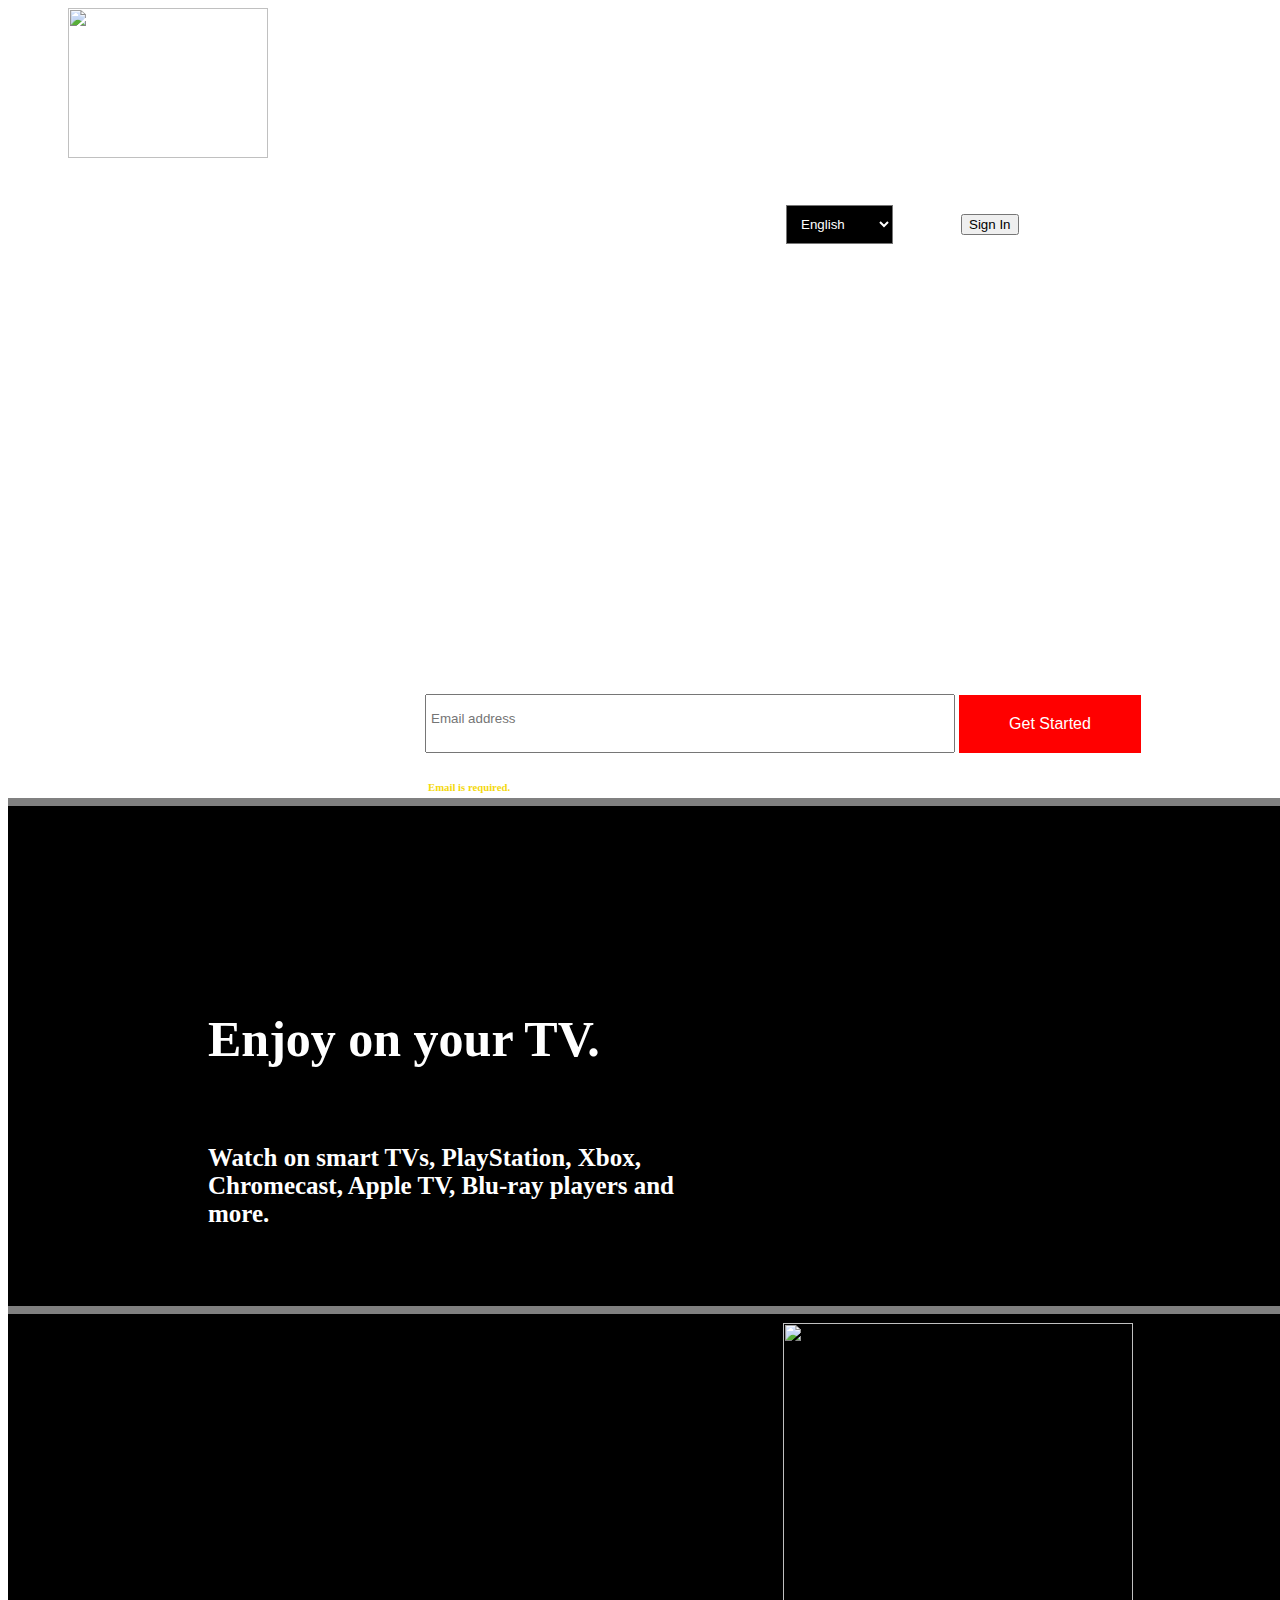
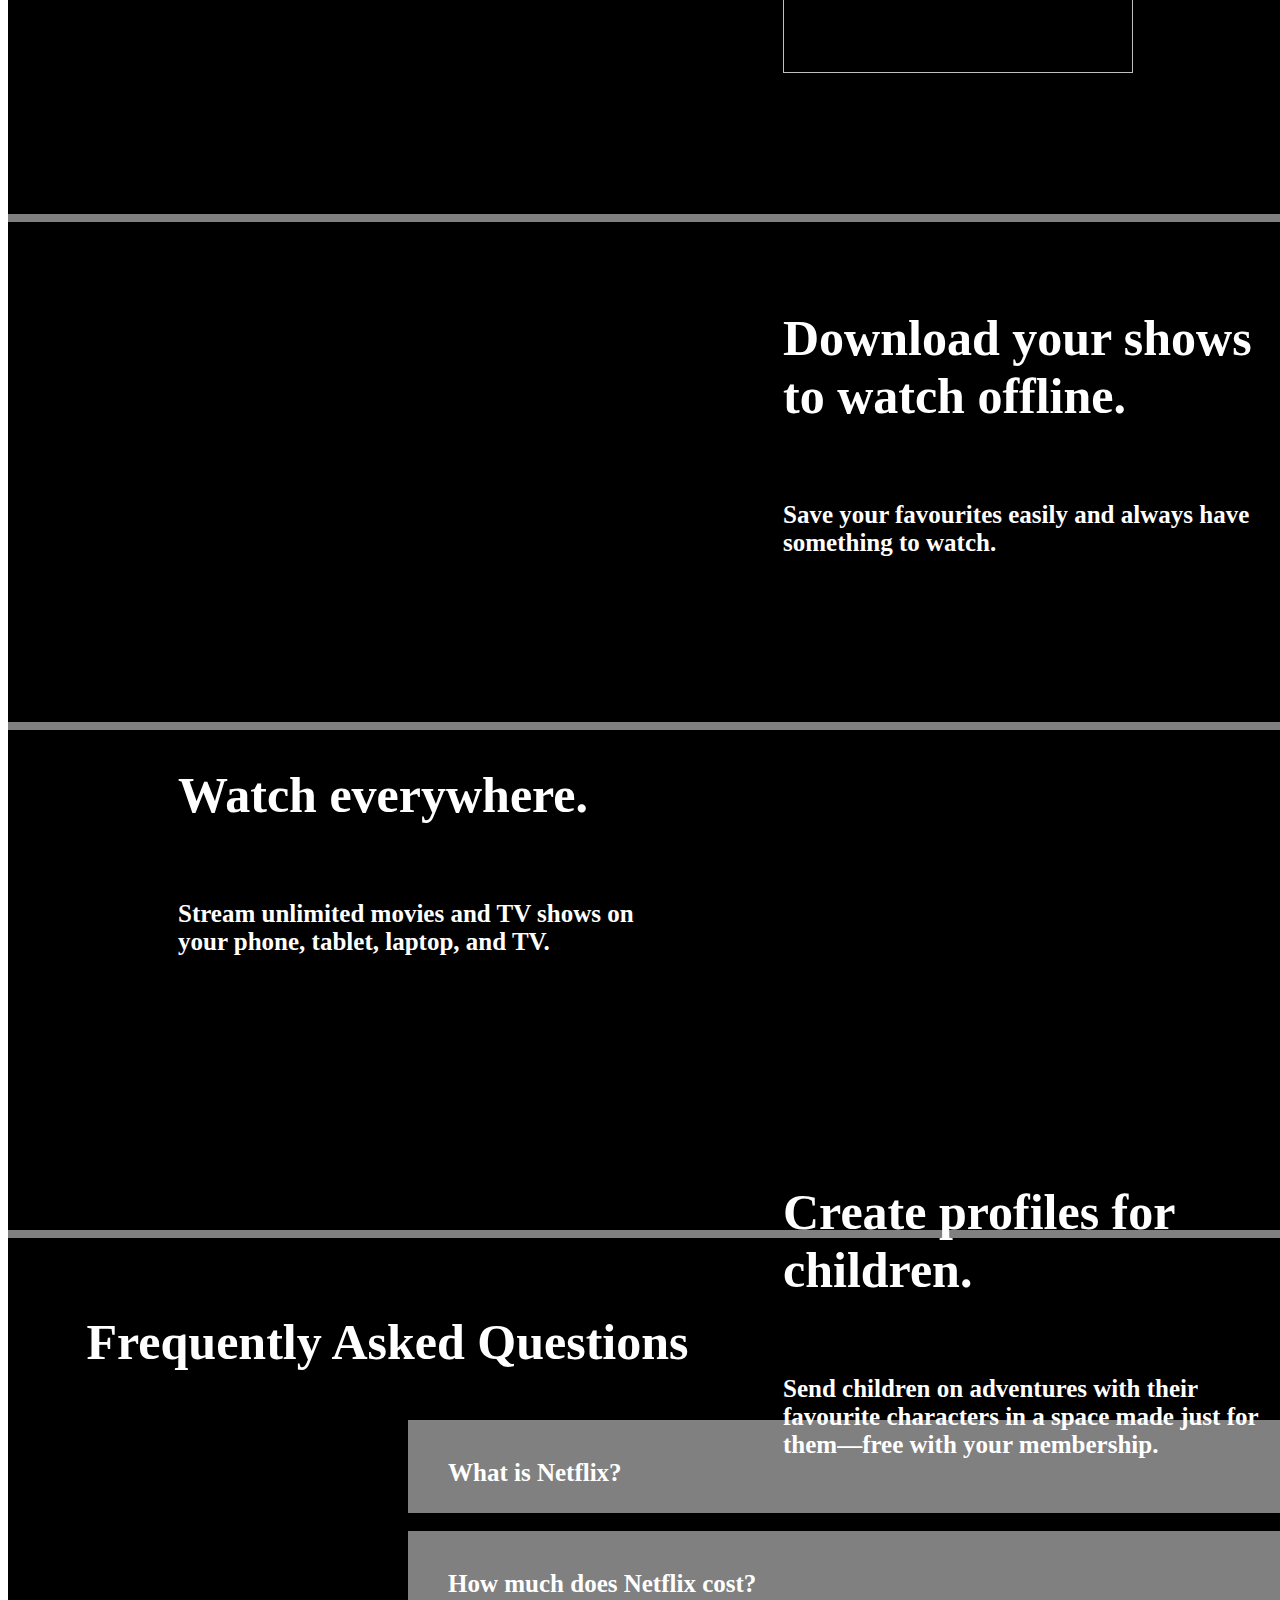
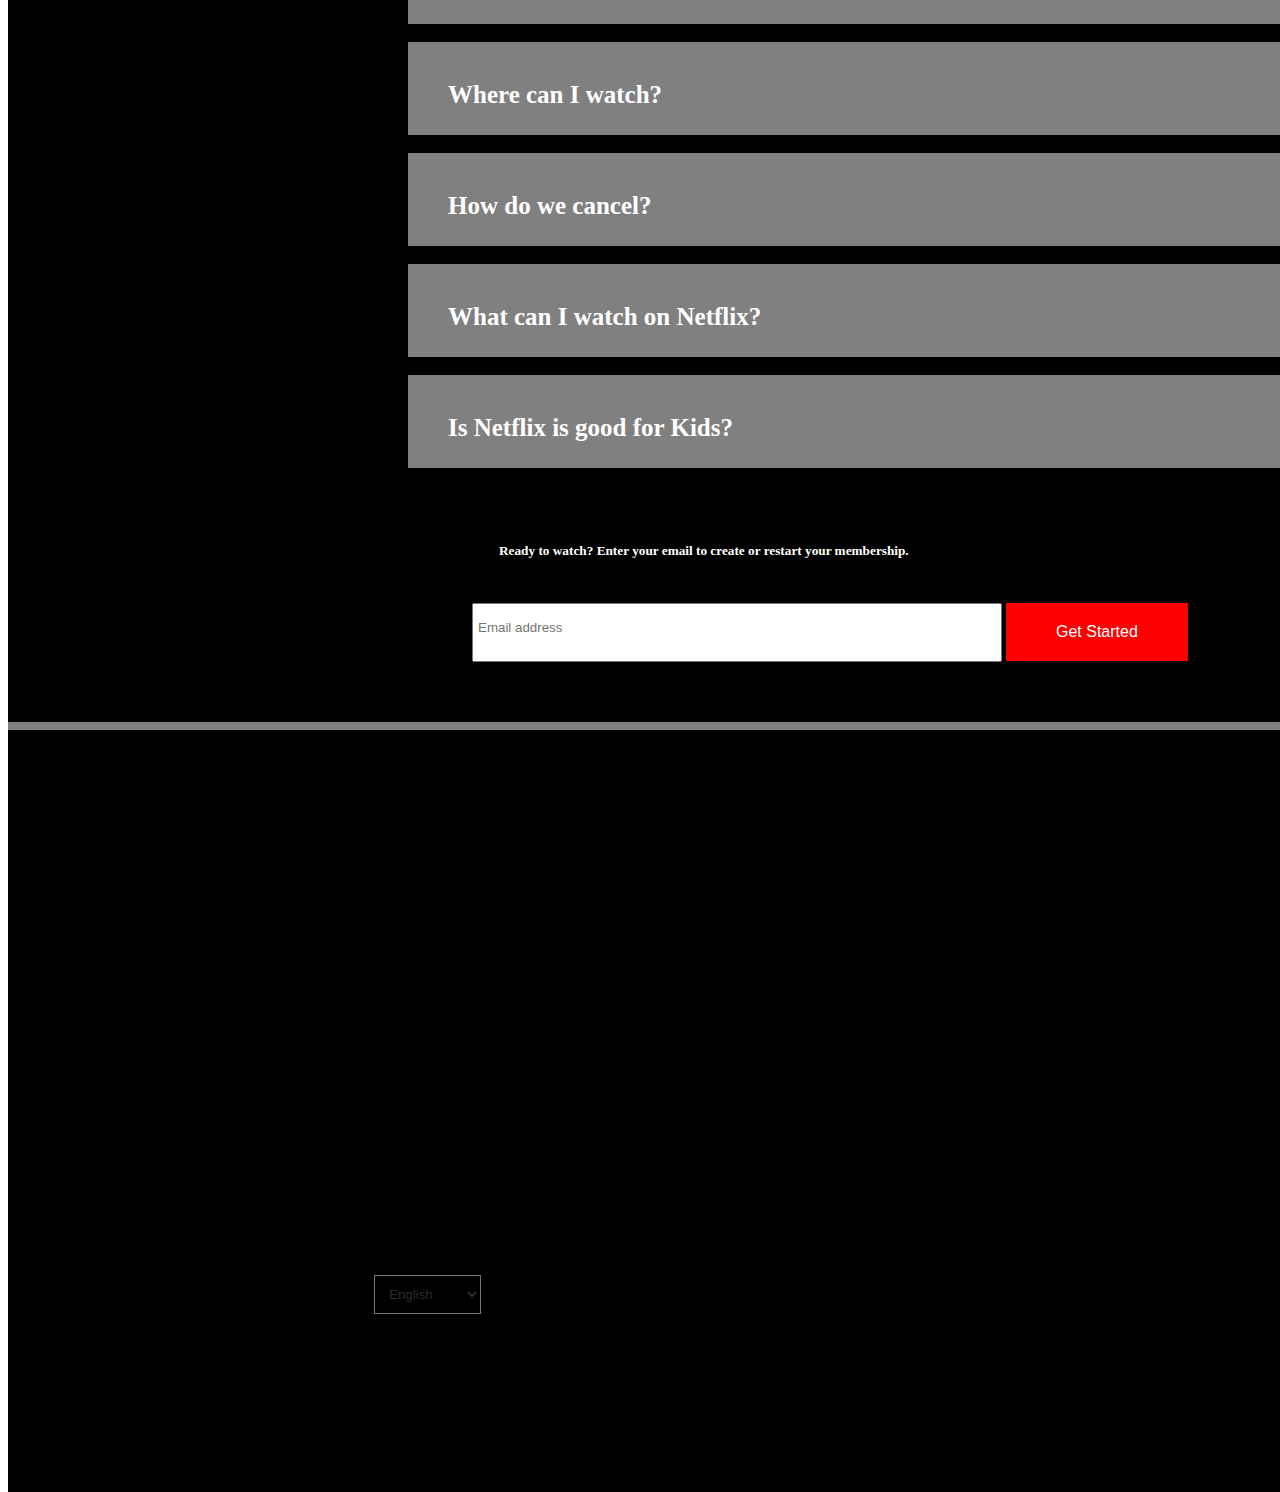
==== index.html @ 28c735e6 "html file name changed" ====
<!DOCTYPE html>
<html lang="en">
<head>
    <meta charset="UTF-8">
    <meta http-equiv="X-UA-Compatible" content="IE=edge">
    <meta name="viewport" content="width=device-width, initial-scale=1.0">
    <title>netflix</title>
    <link href="https://cdn.jsdelivr.net/npm/bootstrap@5.0.2/dist/css/bootstrap.min.css" rel="stylesheet" integrity="sha384-EVSTQN3/azprG1Anm3QDgpJLIm9Nao0Yz1ztcQTwFspd3yD65VohhpuuCOmLASjC" crossorigin="anonymous">
    <link rel="stylesheet" href="style.css">
</head>
<body>
    
   <div id="main_div">
     <div id="header">
        <div id="header_left">
            <img src="../images/net logo.png" alt="" height="150px" width="200px">
        </div>
        <div id="header_right">
            <table >
                <tr>
                    <td style="padding-right:65px ;">
                        <div >
                            <select name="English" id="dropdown">
                                <option value="English">English</option>
                                <option value="Hindi">Hindi</option>
                                <option value="Hindi">Malayalam</option>
                            </select>
                          </div>
                    </td>
                    <td>
                        <button type="button" class="btn btn-danger">Sign In</button>  
                    </td>
                </tr>
            </table>
        </div>

      </div>

      <div id="main_content">
             <center><h1 id="a">Unlimited movies, TV <br> shows and more.</h1></center> <br>
             <center><h2 id="b">Watch anywhere. Cancel anytime.</h2></center> <br>
             <center><h3 id="c">Ready to watch? Enter your email to create or restart your membership.</h3></center> <br>
            <center>
                 <table>
                <tr>
                    <td>
                        <input type="text" id="aa" placeholder="Email address">
                    </td>
                    <td>
                        <button class="button" type="button" class="btn btn-danger">Get Started</button>
                    </td>
            </tr>
            </table></center>
            <div class="h6">
                   <h6 class="h6">Email is required.</h6>
            </div>
     </div>


      <div class="gray"></div>



     <div id="tv">
        <div id="tv_left">
                        <h1>Enjoy on your TV.</h1> <br>
                <h3>Watch on smart TVs, PlayStation, Xbox, <br> Chromecast, Apple TV, Blu-ray players and <br> more.</h3>
            
        </div>
        <div id="tv_right">
            <img src="../images/tv.png" alt="" height="350px" width="350px">
        </div>
     </div>



     <div class="gray"></div>



     <div id="mobile">
        <div id="mobile_left">
                  <img src="../images/mobile.jpg" alt="">
        </div>
        <div id="mobile_right">
               <h1>Download your shows <br> to watch offline.</h1> <br>
               <h3>Save your favourites easily and always have <br> something to watch.</h3>
        </div>
     </div>

     <div class="gray"></div>


     <div id="apple_tv">
        <div id="apple_tv_left">
                 <h1>Watch everywhere.</h1> <br>
                 <h3>Stream unlimited movies and TV shows on <br> your phone, tablet, laptop, and TV.</h3>
        </div>
        <div id="apple_tv_right">
                    <img src="../images/apple tv.png" alt="">
        </div>
     </div>

     <div class="gray"></div>


     <div id="child">
        <div id="child_left">
            <img src="../images/children.png" alt="">
        </div>
        <div id="child_right">
                   <h1>Create profiles for <br> children.</h1> <br>
                   <h3>Send children on adventures with their <br> favourite characters in a space made just for <br> them—free with your membership.</h3>
        </div>
     </div>

     <div class="gray"></div>


     <div id="frequently"><h1>Frequently Asked Questions</h1></div>

     <div id="question_div">
        <div class="question_class"> <h2>What is Netflix?</h2></div> <br>
        <div class="question_class"><h2>How much does Netflix cost?</h2></div> <br>
        <div class="question_class"><h2>Where can I watch?</h2></div> <br>
        <div class="question_class"><h2>How do we cancel?</h2></div> <br>
        <div class="question_class"><h2>What can I watch on Netflix?</h2> </div> <br>
        <div class="question_class"><h2>Is Netflix is good for Kids?</h2></div> <br>
     </div>

     <div id="last">
        <h5>Ready to watch? Enter your email to create or restart your membership.</h5> <br>
        <table>
            <tr>
                <td>
                    <input type="text" id="aa" placeholder="Email address">
                </td>
                <td>
                    <button class="button" type="button" class="btn btn-danger">Get Started</button>
                </td>
        </tr>
        </table>
    
     </div>

     <div class="gray"></div>

     <div id="call"><h5>Questions? Call 000-800-040-1843</h5></div>
      <div id="foot">
        <table id="footer" cellpadding="15px" cellspacing="15px">
            <tr>
                <td>FAQ</td>
                <td>Help Centre</td>
                <td>Account</td>
                <td>Media Centre</td>
            </tr>
            <tr>
                <td>Investor Relations</td>
                <td>Jobs</td>
                <td>Ways to Watch</td>
                <td>Terms of Use</td>
            </tr>
            <tr>
                <td>Privacy</td>
                <td>Cookie Preferences</td>
                <td>Corporate Information</td>
                <td>Contact Us</td>
            </tr>
            <tr>
                <td>Speed Test</td>
                <td>Legal Notices</td>
                <td>Only on Netflix</td>
            </tr>
            <tr>
                <td>
                    <select name="English" id="drop">
                        <option value="English">English</option>
                        <option value="Hindi">Hindi</option>
                        <option value="Hindi">Malayalam</option>
                    </select>

                </td>
            </tr>
            <tr>
                <td>
                    Netflix India
                </td>
            </tr>
        </table>
     </div>

       
    </div> 
    






   
   




    <script src="https://cdn.jsdelivr.net/npm/bootstrap@5.0.2/dist/js/bootstrap.bundle.min.js" integrity="sha384-MrcW6ZMFYlzcLA8Nl+NtUVF0sA7MsXsP1UyJoMp4YLEuNSfAP+JcXn/tWtIaxVXM" crossorigin="anonymous"></script>
    <script src="https://cdn.jsdelivr.net/npm/@popperjs/core@2.9.2/dist/umd/popper.min.js" integrity="sha384-IQsoLXl5PILFhosVNubq5LC7Qb9DXgDA9i+tQ8Zj3iwWAwPtgFTxbJ8NT4GN1R8p" crossorigin="anonymous"></script>
<script src="https://cdn.jsdelivr.net/npm/bootstrap@5.0.2/dist/js/bootstrap.min.js" integrity="sha384-cVKIPhGWiC2Al4u+LWgxfKTRIcfu0JTxR+EQDz/bgldoEyl4H0zUF0QKbrJ0EcQF" crossorigin="anonymous"></script>

</body>
</html>
---- style.css ----
#main_div{
    height: 2500px;
    width: 1550px;
    /* border: 2px black solid; */
    background-image: url(../images/Backgroud\ pic\ of\ netflix.jpg);  
}
#header{
     width: 100%;
     height: 10%;
     /* border: solid black 2px; */
     
     
} 
#header_left{
width: 50%;
float: left;
/* border: 2px black solid; */
padding-left: 60px;

}
#header_right{
    width: 50%;
    float: right;
    /* border: 2px black solid; */
    padding-left: 420px;
    padding-top: 40px;

}
#dropdown{
    padding: 10px;
    color: white;
    background-color: black;
}
#main_content{
    height: 500px;
    width: 1550px;
    /* border: 2px black solid; */
}
#a{
    color: white;
    font-size: 60px;

}
#b{
    color: white;
    font-size: 35px;
    
}
#c{
    color: white;
    font-size: 20px;
    
}
.button {
    background-color:red;
    border: none;
    color: white;
    padding: 20px 50px;
    text-align: center;
    text-decoration: none; 
    display: inline-block;
    font-size: 16px;
  }
  #aa{
    padding:15px 345px 25px 4px;
   
  }
  .h6{
    color: rgb(244, 217, 15);
    padding-left: 210px;
    font-weight: bold;
  }
  .gray{
    width: 1550px;
    height: 8px;
    background-color: gray;
    /* border: 1px black solid; */
  }
  #tv{
    height: 500px;
    width: 1550px;
    background-color: black;
    
  }
  #tv_left{
    width: 50%;
    float: left;
    color: white;
    padding-left: 200px;
    padding-top: 170px;
    
  }
  #tv_right{
    width: 50%;
    float: right;
    padding-top: 70px;
    padding-left: 150px;
    
  }
  #mobile{
  width: 1550px;
  height: 500px;
  background-color: black;
  }

  #mobile_left{
   width: 50%;
   float: left;
  }

  #mobile_right{
   width: 50%;
   float: right;
   color: white;
   padding-left: 20px;
   padding-top: 180px;
  }

   #apple_tv{
    width: 1550px;
    height: 500px;
    background-color: black;
    }
  
    #apple_tv_left{
     width: 50%;
     float: left;
     color: white;
     padding-left: 170px;
     padding-top: 150px;
    }
  
    #apple_tv_right{
     width: 50%;
     float: right;
     
    }

    #child{
        width: 1550px;
        height: 500px;
        background-color: black;
        }
      
        #child_left{
         width: 50%;
         float: left;
        
        }
      
        #child_right{
         width: 50%;
         float: right;
         color: white;
         padding-left: 17px;
         padding-top: 150px;
        }
        h1{
            font-size: 50px;
        }
        h3{
            font-size: 25px;
        }
        #frequently{
            width: 1550px;
            height: 100px;
            border: solid black 1px;
            text-align: center;
            padding-top: 40px;
            color: white;
            background-color: black;
        }
        #question_div{
            width: 1550px;
            height: 700px;
            text-align: center;
            background-color: black;
            padding-top: 40px;
            padding-left: 400px;
        }
        .question_class{
            width: 850px;
            height: 75px;
            color: white;
            text-align: left;
            background-color: gray;
            padding-left: 40px;
            padding-top: 18px;


        }
        h2{
            font-size: 25px;
        }

        #last{
            width: 1550px;
            height: 200px;
            border: 1px solid black;
            color: white;
            background-color: black;
            padding-left: 460px;
        }
        h5{
            padding-left: 30px;
        }

        #call{

         width: 1550px;
         height: 160px;
         border: 1px black solid;
         padding-left: 300px;
         padding-top: 100px;
         background-color: black;

        }

        #footer{
           border: 1px solid black;
           margin-left: 335px;
         }
         #foot{
            width: 1550px;
            height: 500px;
            background-color: black;
         }

         #drop{
            padding: 10px;
            color: rgb(46, 45, 45);
            background-color: black;
        }
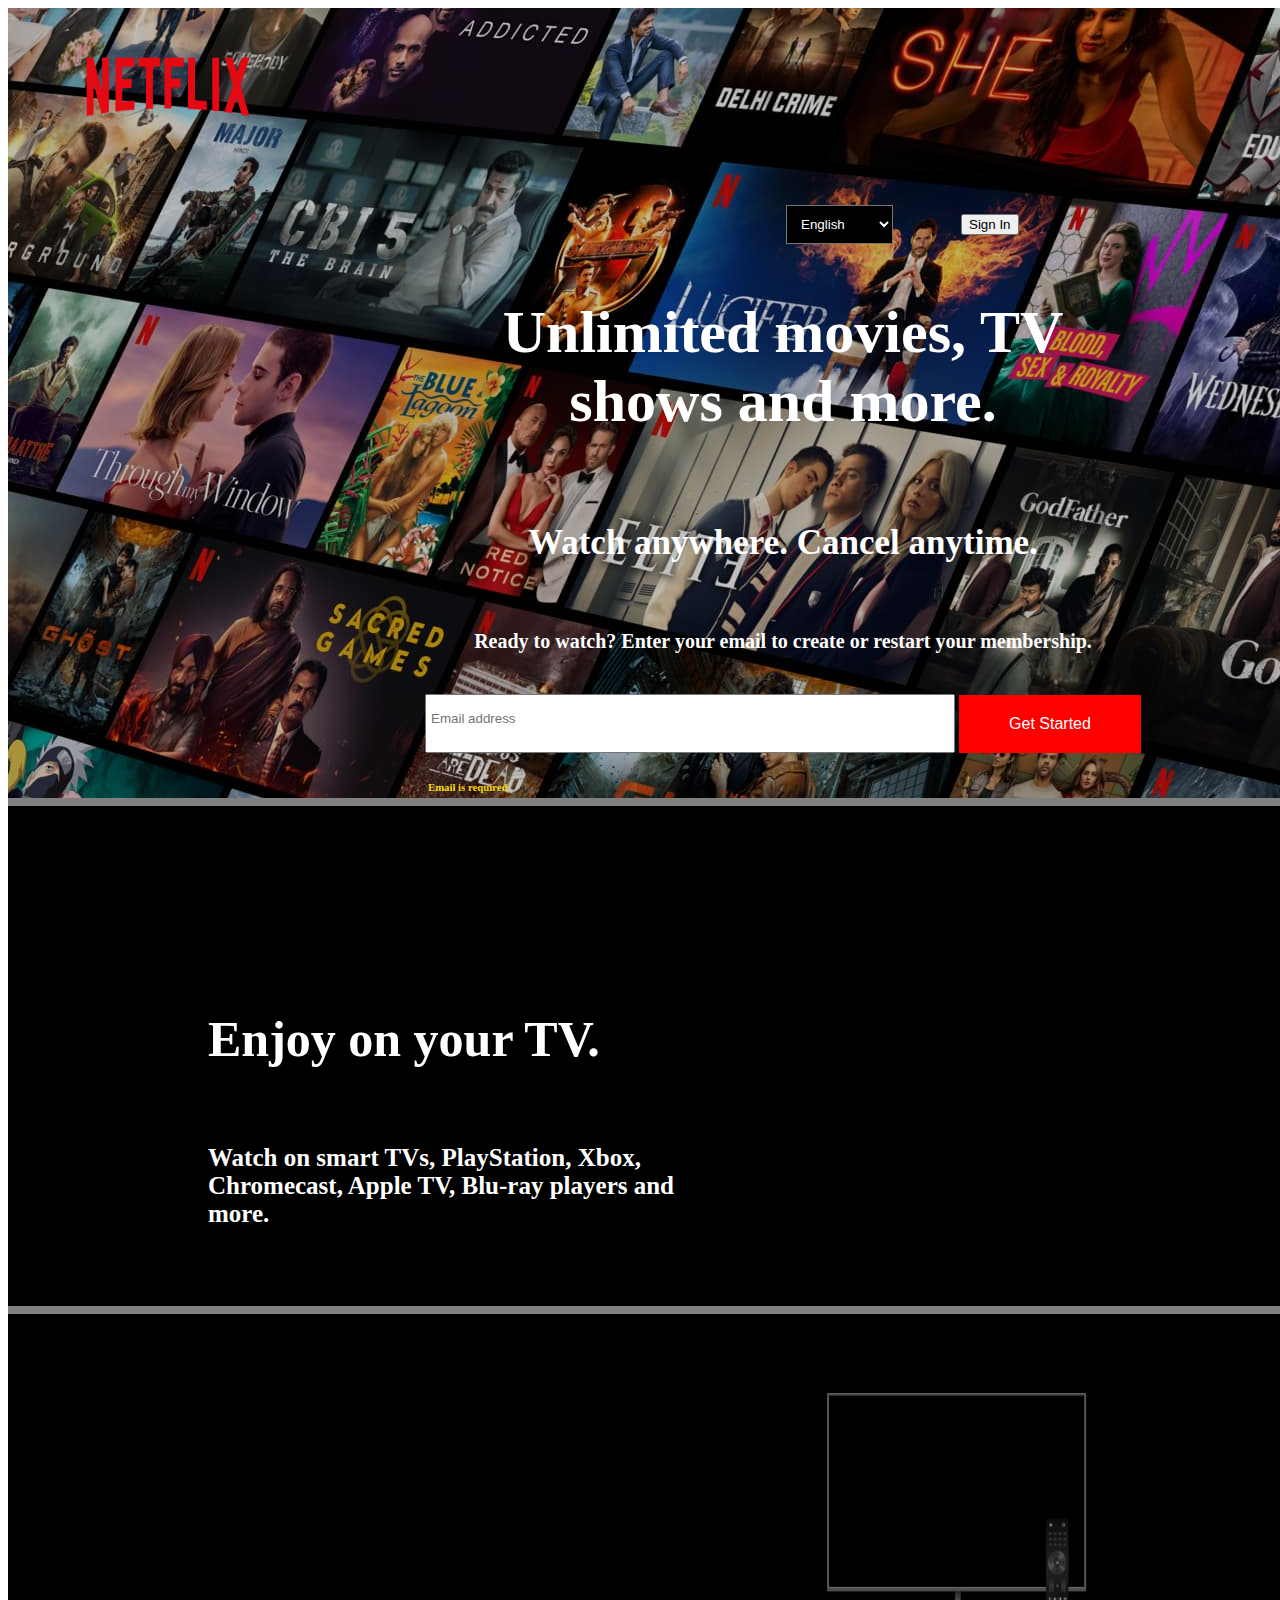
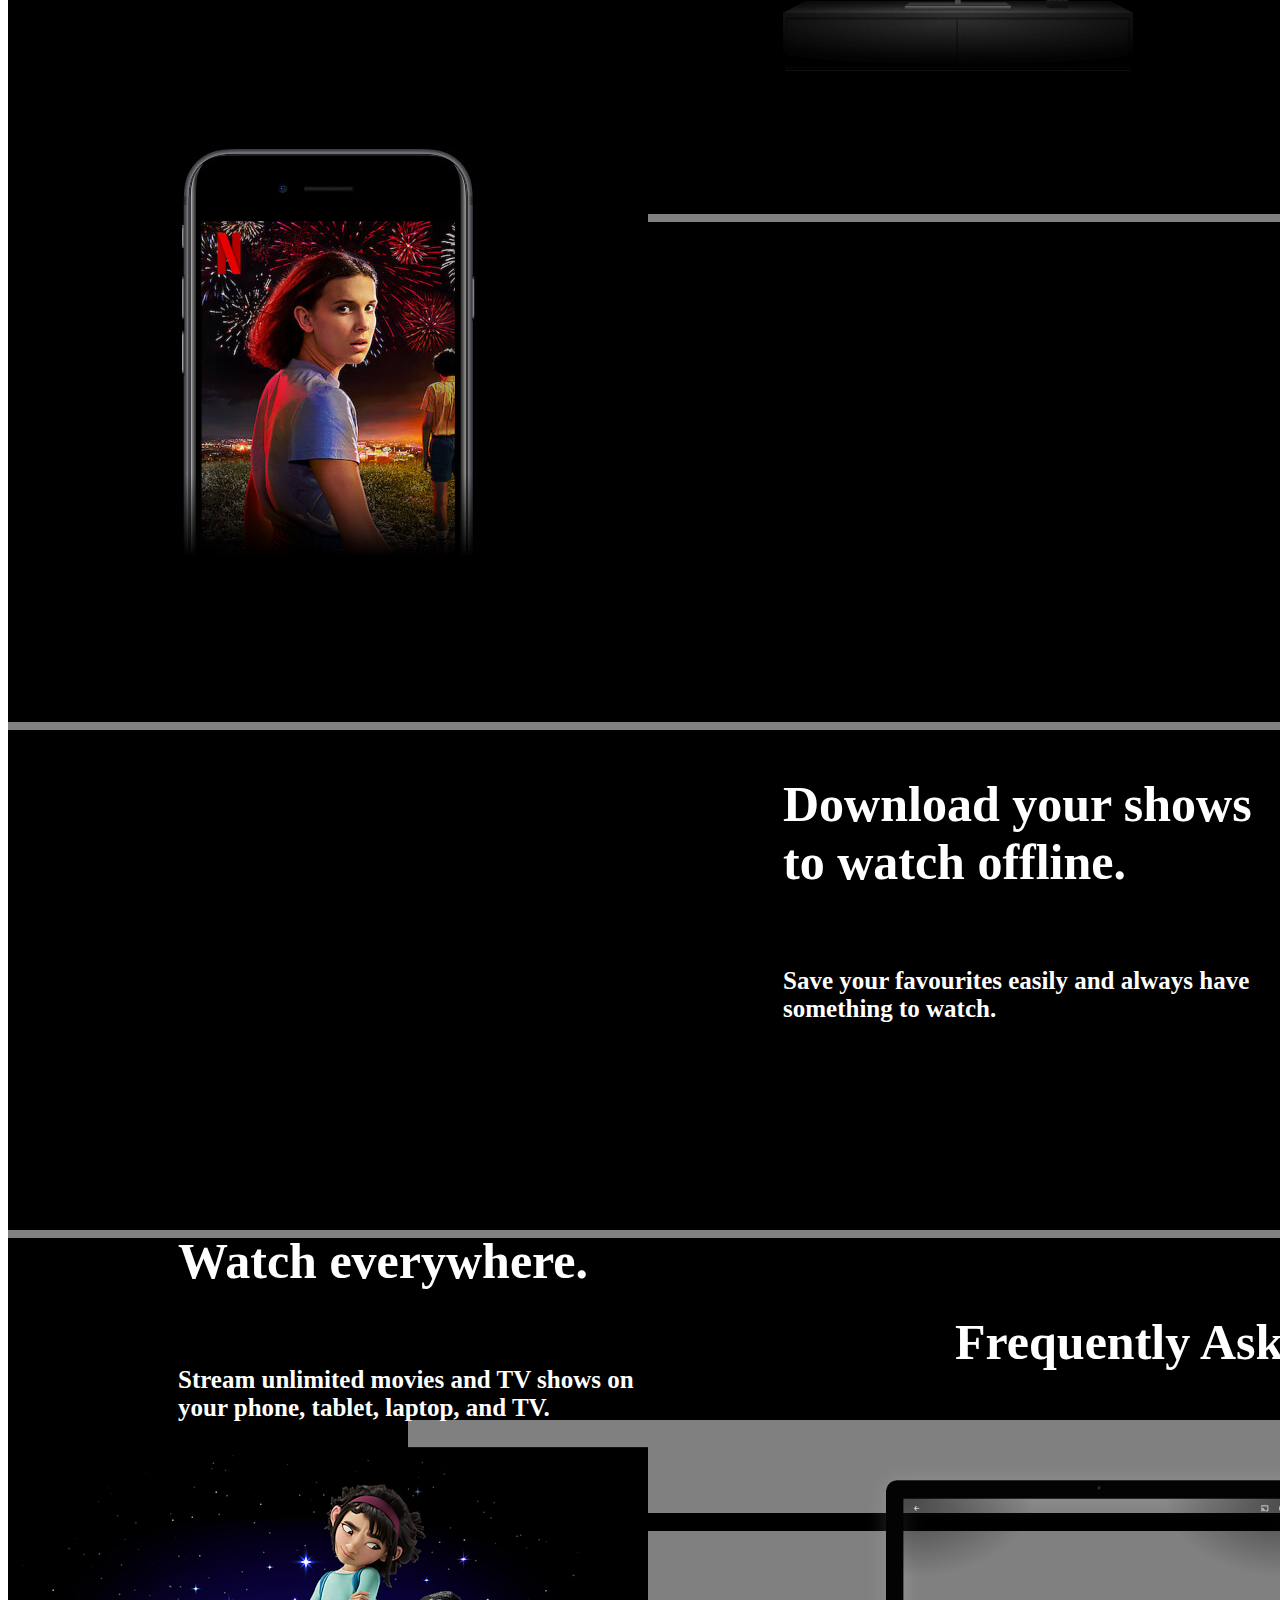
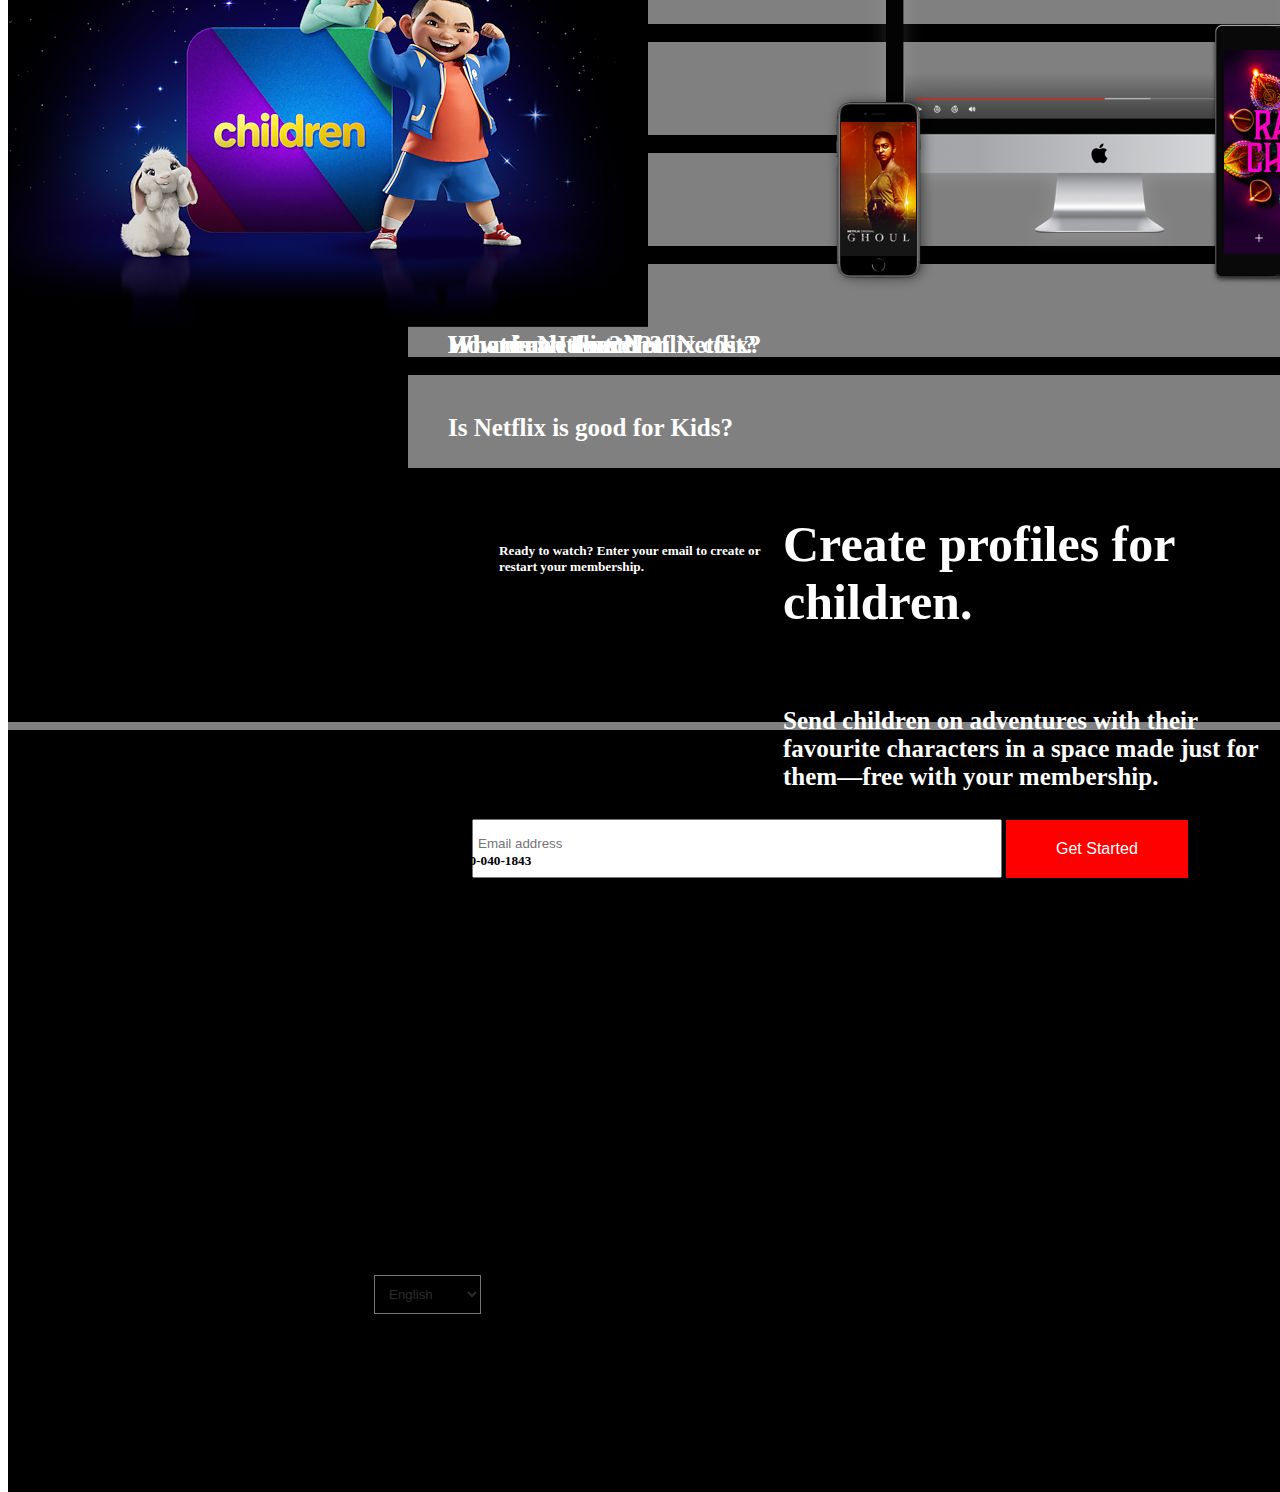
==== commit 9c583ab3: "pic section again modified" ====
--- a/index.html
+++ b/index.html
@@ -13,7 +13,7 @@
    <div id="main_div">
      <div id="header">
         <div id="header_left">
-            <img src="../images/net logo.png" alt="" height="150px" width="200px">
+            <img src="net logo.png" alt="" height="150px" width="200px">
         </div>
         <div id="header_right">
             <table >
@@ -23,7 +23,8 @@
                             <select name="English" id="dropdown">
                                 <option value="English">English</option>
                                 <option value="Hindi">Hindi</option>
-                                <option value="Hindi">Malayalam</option>
+                                <option value="Malayalam">Malayalam</option>
+                                <option value="Tamil">Tamil</option>
                             </select>
                           </div>
                     </td>
@@ -68,7 +69,7 @@
             
         </div>
         <div id="tv_right">
-            <img src="../images/tv.png" alt="" height="350px" width="350px">
+            <img src="tv.png" alt="" height="350px" width="350px">
         </div>
      </div>
 
@@ -80,7 +81,7 @@
 
      <div id="mobile">
         <div id="mobile_left">
-                  <img src="../images/mobile.jpg" alt="">
+                  <img src="mobile.jpg" alt="">
         </div>
         <div id="mobile_right">
                <h1>Download your shows <br> to watch offline.</h1> <br>
@@ -97,7 +98,7 @@
                  <h3>Stream unlimited movies and TV shows on <br> your phone, tablet, laptop, and TV.</h3>
         </div>
         <div id="apple_tv_right">
-                    <img src="../images/apple tv.png" alt="">
+                    <img src="apple tv.png" alt="">
         </div>
      </div>
 
@@ -106,7 +107,7 @@
 
      <div id="child">
         <div id="child_left">
-            <img src="../images/children.png" alt="">
+            <img src="children.png" alt="">
         </div>
         <div id="child_right">
                    <h1>Create profiles for <br> children.</h1> <br>
--- a/style.css
+++ b/style.css
@@ -2,7 +2,7 @@
     height: 2500px;
     width: 1550px;
     /* border: 2px black solid; */
-    background-image: url(../images/Backgroud\ pic\ of\ netflix.jpg);  
+    background-image: url(Backgroud\ pic\ of\ netflix.jpg);  
 }
 #header{
      width: 100%;
